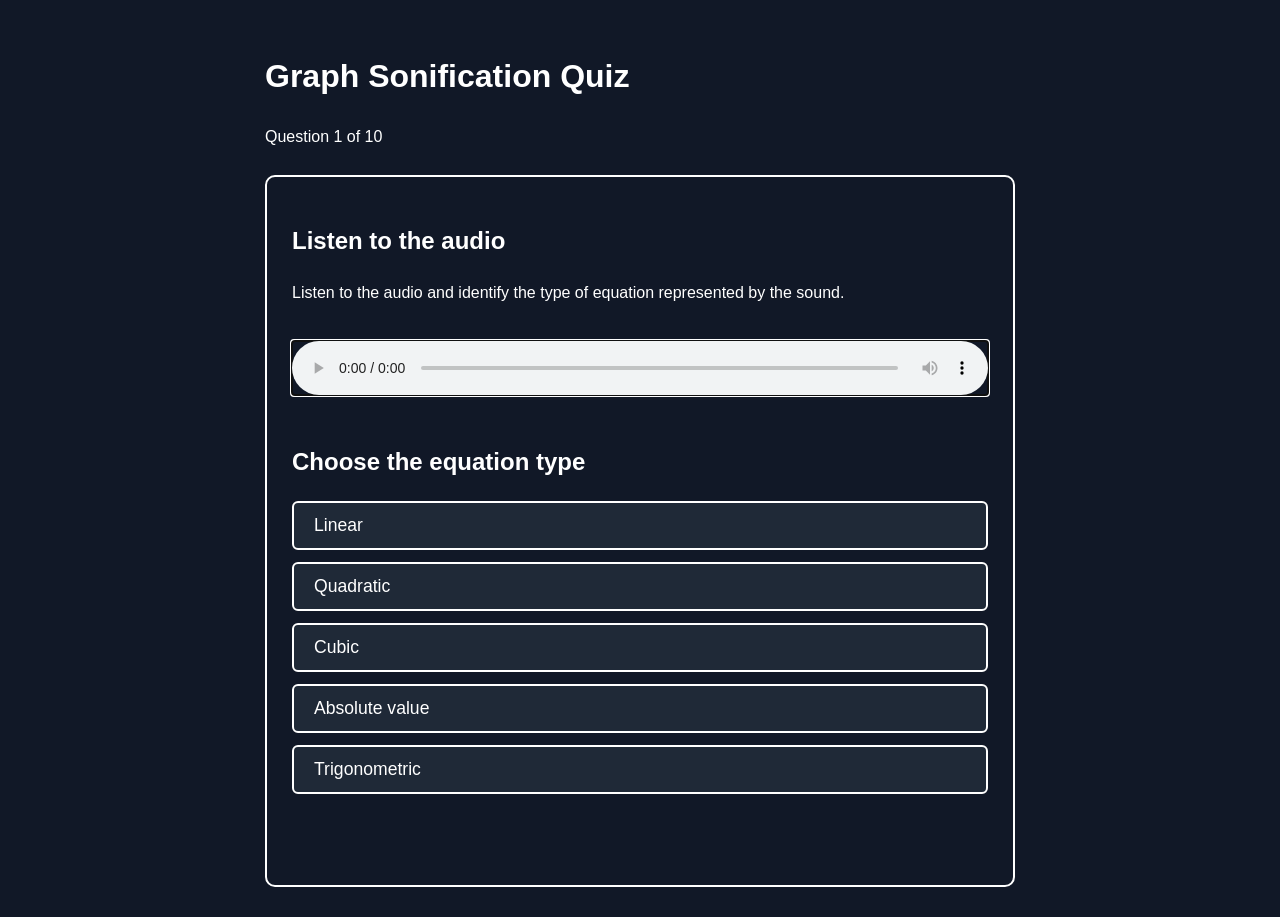
==== index.html @ c5cbcfbb "Add files via upload" ====
<!DOCTYPE html>
<html lang="en">
<head>
    <meta charset="UTF-8">
    <meta name="viewport" content="width=device-width, initial-scale=1.0">
    <title>Graph Sonification Quiz</title>

    <style>
        body {
            font-family: Arial, sans-serif;
            background: #111827;
            color: white;
            margin: 0;
            padding: 30px;
            line-height: 1.6;
        }

        main {
            max-width: 750px;
            margin: auto;
        }

        h1 {
            font-size: 2rem;
        }

        .quiz-box {
            margin-top: 25px;
            padding: 25px;
            border: 2px solid white;
            border-radius: 10px;
        }

        audio {
            width: 100%;
            margin: 20px 0;
        }

        .answers {
            display: flex;
            flex-direction: column;
            gap: 12px;
        }

        button {
            font-size: 1.1rem;
            padding: 12px 20px;
            border: 2px solid white;
            border-radius: 6px;
            background: #1f2937;
            color: white;
            cursor: pointer;
            text-align: left;
        }

        button:hover {
            background: #374151;
        }

        button:focus {
            outline: 4px solid #60a5fa;
            outline-offset: 3px;
        }

        button:disabled {
            opacity: 0.5;
            cursor: not-allowed;
        }

        #feedback {
            min-height: 30px;
            font-weight: bold;
            margin-top: 20px;
        }

        .hidden {
            display: none;
        }
    </style>
</head>

<body>

<main>

    <h1>Graph Sonification Quiz</h1>

    <p id="progress" aria-live="polite"></p>

    <section id="quizArea" class="quiz-box">

        <h2>Listen to the audio</h2>

        <p>
            Listen to the audio and identify the type of equation
            represented by the sound.
        </p>

        <audio id="audio" controls>
            Your browser does not support audio playback.
        </audio>

        <h2>Choose the equation type</h2>

        <div class="answers">

            <button type="button" data-answer="Linear">
                Linear
            </button>

            <button type="button" data-answer="Quadratic">
                Quadratic
            </button>

            <button type="button" data-answer="Cubic">
                Cubic
            </button>

            <button type="button" data-answer="Absolute value">
                Absolute value
            </button>

            <button type="button" data-answer="Trigonometric">
                Trigonometric
            </button>

        </div>

        <p id="feedback" aria-live="assertive"></p>

        <button
            id="nextButton"
            type="button"
            class="hidden">
            Next question
        </button>

    </section>

    <section id="finished" class="quiz-box hidden">

        <h2>Quiz complete</h2>

        <p>
            Thank you for completing the quiz.
        </p>

        <p>
            Your results have been recorded.
        </p>

    </section>

</main>

<script>

const questions = [

    {
        audio: "audio/log/y=2x+3 log.wav",
        answer: "Linear"
    },

    {
        audio: "audio/log/y=abs(x-2)+1 log.wav",
        answer: "Absolute value"
    },

    {
        audio: "audio/log/y=sin(x) log.wav",
        answer: "Trigonometric"
    },

    {
        audio: "audio/log/y=x^2−4x+3 log.wav",
        answer: "Quadratic"
    },

    {
        audio: "audio/log/y=x^3−3x^2+2 log.wav",
        answer: "Cubic"
    },

    {
        audio: "audio/linear/y=2x+3 linear.wav",
        answer: "Linear"
    },

    {
        audio: "audio/linear/y=abs(x-2)+1 linear.wav",
        answer: "Absolute value"
    },

    {
        audio: "audio/linear/y=sin(x) linear.wav",
        answer: "Trigonometric"
    },

    {
        audio: "audio/linear/y=x^2−4x+3 linear.wav",
        answer: "Quadratic"
    },

    {
        audio: "audio/linear/y=x^3−3x^2+2 linear.wav",
        answer: "Cubic"
    }

];

let currentQuestion = 0;

let score = 0;

let answered = false;

const audio =
    document.getElementById("audio");

const progress =
    document.getElementById("progress");

const feedback =
    document.getElementById("feedback");

const nextButton =
    document.getElementById("nextButton");

const quizArea =
    document.getElementById("quizArea");

const finished =
    document.getElementById("finished");

const answerButtons =
    document.querySelectorAll("[data-answer]");

function loadQuestion() {

    answered = false;

    progress.textContent =
        "Question " +
        (currentQuestion + 1) +
        " of " +
        questions.length;

    audio.src =
        questions[currentQuestion].audio;

    audio.load();

    feedback.textContent = "";

    nextButton.classList.add("hidden");

    answerButtons.forEach(function(button) {

        button.disabled = false;

    });

    audio.focus();

}

function checkAnswer(selectedAnswer) {

    if (answered) {

        return;

    }

    answered = true;

    const correctAnswer =
        questions[currentQuestion].answer;

    if (selectedAnswer === correctAnswer) {

        score++;

    }

    answerButtons.forEach(function(button) {

        button.disabled = true;

    });

    feedback.textContent =
        "Answer recorded.";

    nextButton.classList.remove("hidden");

    nextButton.focus();

}

function nextQuestion() {

    currentQuestion++;

    if (currentQuestion >= questions.length) {

        finishQuiz();

    } else {

        loadQuestion();

    }

}

function finishQuiz() {

    quizArea.classList.add("hidden");

    finished.classList.remove("hidden");

    console.log(
        "Final score:",
        score,
        "out of",
        questions.length
    );

}

answerButtons.forEach(function(button) {

    button.addEventListener(
        "click",
        function() {

            checkAnswer(
                button.dataset.answer
            );

        }
    );

});

nextButton.addEventListener(
    "click",
    nextQuestion
);

loadQuestion();

</script>

</body>
</html>
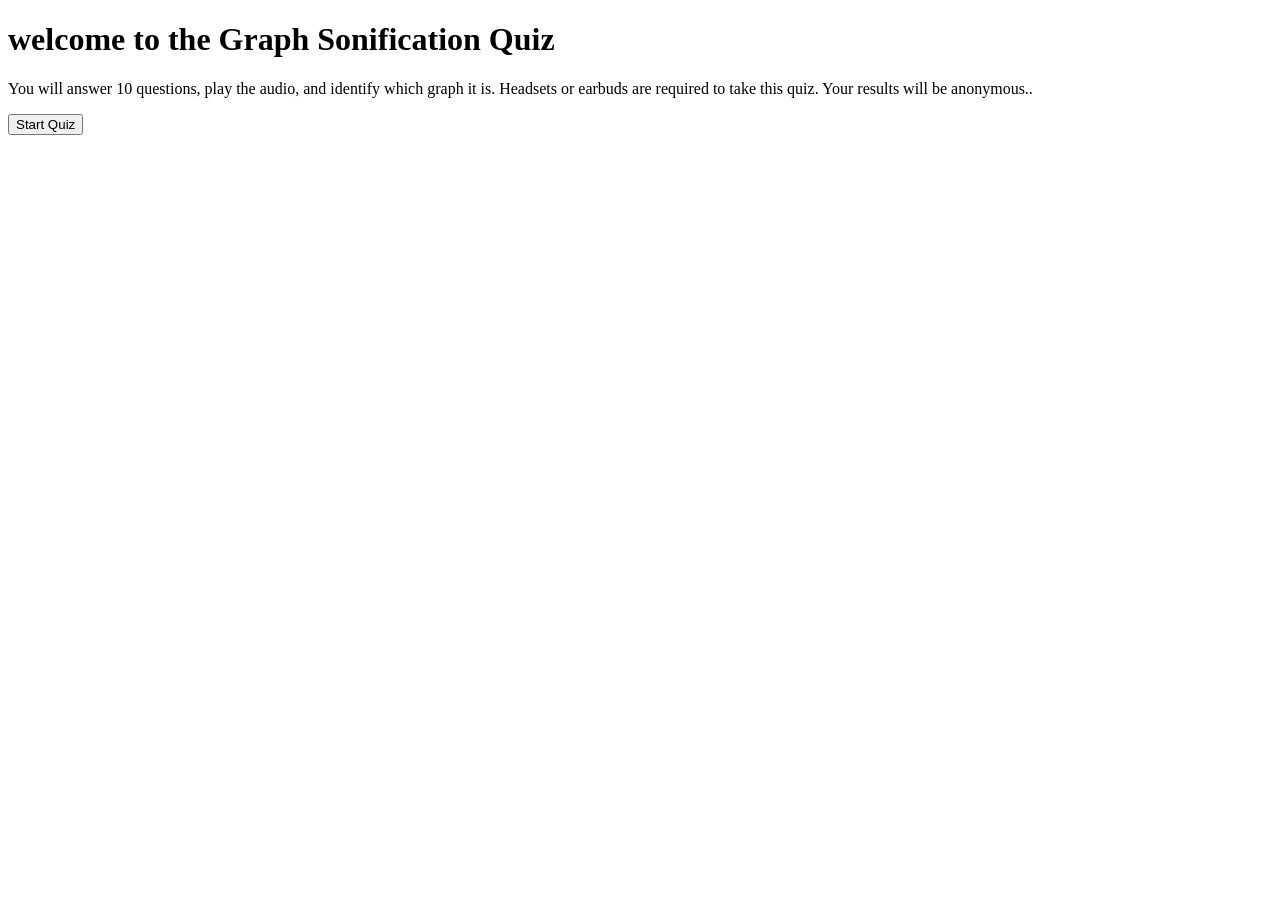
==== commit 1f82d90b: "Added sonification quiz file and updated index file" ====
--- a/index.html
+++ b/index.html
@@ -3,356 +3,16 @@
 <head>
     <meta charset="UTF-8">
     <meta name="viewport" content="width=device-width, initial-scale=1.0">
-    <title>Graph Sonification Quiz</title>
+    <title>Document</title>
+</head>
+<body>
+    <h1> welcome to the Graph Sonification Quiz</h1>
 
-    <style>
-        body {
-            font-family: Arial, sans-serif;
-            background: #111827;
-            color: white;
-            margin: 0;
-            padding: 30px;
-            line-height: 1.6;
-        }
+    <p>You will answer 10 questions, play the audio, and identify which graph it is. Headsets or earbuds are required to take this quiz. Your results will be anonymous..</p>
 
-        main {
-            max-width: 750px;
-            margin: auto;
-        }
-
-        h1 {
-            font-size: 2rem;
-        }
-
-        .quiz-box {
-            margin-top: 25px;
-            padding: 25px;
-            border: 2px solid white;
-            border-radius: 10px;
-        }
-
-        audio {
-            width: 100%;
-            margin: 20px 0;
-        }
-
-        .answers {
-            display: flex;
-            flex-direction: column;
-            gap: 12px;
-        }
-
-        button {
-            font-size: 1.1rem;
-            padding: 12px 20px;
-            border: 2px solid white;
-            border-radius: 6px;
-            background: #1f2937;
-            color: white;
-            cursor: pointer;
-            text-align: left;
-        }
-
-        button:hover {
-            background: #374151;
-        }
-
-        button:focus {
-            outline: 4px solid #60a5fa;
-            outline-offset: 3px;
-        }
-
-        button:disabled {
-            opacity: 0.5;
-            cursor: not-allowed;
-        }
-
-        #feedback {
-            min-height: 30px;
-            font-weight: bold;
-            margin-top: 20px;
-        }
-
-        .hidden {
-            display: none;
-        }
-    </style>
-</head>
-
-<body>
-
-<main>
-
-    <h1>Graph Sonification Quiz</h1>
-
-    <p id="progress" aria-live="polite"></p>
-
-    <section id="quizArea" class="quiz-box">
-
-        <h2>Listen to the audio</h2>
-
-        <p>
-            Listen to the audio and identify the type of equation
-            represented by the sound.
-        </p>
-
-        <audio id="audio" controls>
-            Your browser does not support audio playback.
-        </audio>
-
-        <h2>Choose the equation type</h2>
-
-        <div class="answers">
-
-            <button type="button" data-answer="Linear">
-                Linear
-            </button>
-
-            <button type="button" data-answer="Quadratic">
-                Quadratic
-            </button>
-
-            <button type="button" data-answer="Cubic">
-                Cubic
-            </button>
-
-            <button type="button" data-answer="Absolute value">
-                Absolute value
-            </button>
-
-            <button type="button" data-answer="Trigonometric">
-                Trigonometric
-            </button>
-
-        </div>
-
-        <p id="feedback" aria-live="assertive"></p>
-
-        <button
-            id="nextButton"
-            type="button"
-            class="hidden">
-            Next question
-        </button>
-
-    </section>
-
-    <section id="finished" class="quiz-box hidden">
-
-        <h2>Quiz complete</h2>
-
-        <p>
-            Thank you for completing the quiz.
-        </p>
-
-        <p>
-            Your results have been recorded.
-        </p>
-
-    </section>
-
-</main>
-
-<script>
-
-const questions = [
-
-    {
-        audio: "audio/log/y=2x+3 log.wav",
-        answer: "Linear"
-    },
-
-    {
-        audio: "audio/log/y=abs(x-2)+1 log.wav",
-        answer: "Absolute value"
-    },
-
-    {
-        audio: "audio/log/y=sin(x) log.wav",
-        answer: "Trigonometric"
-    },
-
-    {
-        audio: "audio/log/y=x^2−4x+3 log.wav",
-        answer: "Quadratic"
-    },
-
-    {
-        audio: "audio/log/y=x^3−3x^2+2 log.wav",
-        answer: "Cubic"
-    },
-
-    {
-        audio: "audio/linear/y=2x+3 linear.wav",
-        answer: "Linear"
-    },
-
-    {
-        audio: "audio/linear/y=abs(x-2)+1 linear.wav",
-        answer: "Absolute value"
-    },
-
-    {
-        audio: "audio/linear/y=sin(x) linear.wav",
-        answer: "Trigonometric"
-    },
-
-    {
-        audio: "audio/linear/y=x^2−4x+3 linear.wav",
-        answer: "Quadratic"
-    },
-
-    {
-        audio: "audio/linear/y=x^3−3x^2+2 linear.wav",
-        answer: "Cubic"
-    }
-
-];
-
-let currentQuestion = 0;
-
-let score = 0;
-
-let answered = false;
-
-const audio =
-    document.getElementById("audio");
-
-const progress =
-    document.getElementById("progress");
-
-const feedback =
-    document.getElementById("feedback");
-
-const nextButton =
-    document.getElementById("nextButton");
-
-const quizArea =
-    document.getElementById("quizArea");
-
-const finished =
-    document.getElementById("finished");
-
-const answerButtons =
-    document.querySelectorAll("[data-answer]");
-
-function loadQuestion() {
-
-    answered = false;
-
-    progress.textContent =
-        "Question " +
-        (currentQuestion + 1) +
-        " of " +
-        questions.length;
-
-    audio.src =
-        questions[currentQuestion].audio;
-
-    audio.load();
-
-    feedback.textContent = "";
-
-    nextButton.classList.add("hidden");
-
-    answerButtons.forEach(function(button) {
-
-        button.disabled = false;
-
-    });
-
-    audio.focus();
-
-}
-
-function checkAnswer(selectedAnswer) {
-
-    if (answered) {
-
-        return;
-
-    }
-
-    answered = true;
-
-    const correctAnswer =
-        questions[currentQuestion].answer;
-
-    if (selectedAnswer === correctAnswer) {
-
-        score++;
-
-    }
-
-    answerButtons.forEach(function(button) {
-
-        button.disabled = true;
-
-    });
-
-    feedback.textContent =
-        "Answer recorded.";
-
-    nextButton.classList.remove("hidden");
-
-    nextButton.focus();
-
-}
-
-function nextQuestion() {
-
-    currentQuestion++;
-
-    if (currentQuestion >= questions.length) {
-
-        finishQuiz();
-
-    } else {
-
-        loadQuestion();
-
-    }
-
-}
-
-function finishQuiz() {
-
-    quizArea.classList.add("hidden");
-
-    finished.classList.remove("hidden");
-
-    console.log(
-        "Final score:",
-        score,
-        "out of",
-        questions.length
-    );
-
-}
-
-answerButtons.forEach(function(button) {
-
-    button.addEventListener(
-        "click",
-        function() {
-
-            checkAnswer(
-                button.dataset.answer
-            );
-
-        }
-    );
-
-});
-
-nextButton.addEventListener(
-    "click",
-    nextQuestion
-);
-
-loadQuestion();
-
-</script>
+<a href="Graph Sonification Quiz.html">
+  <button>Start Quiz</button>
+</a>
 
 </body>
 </html>
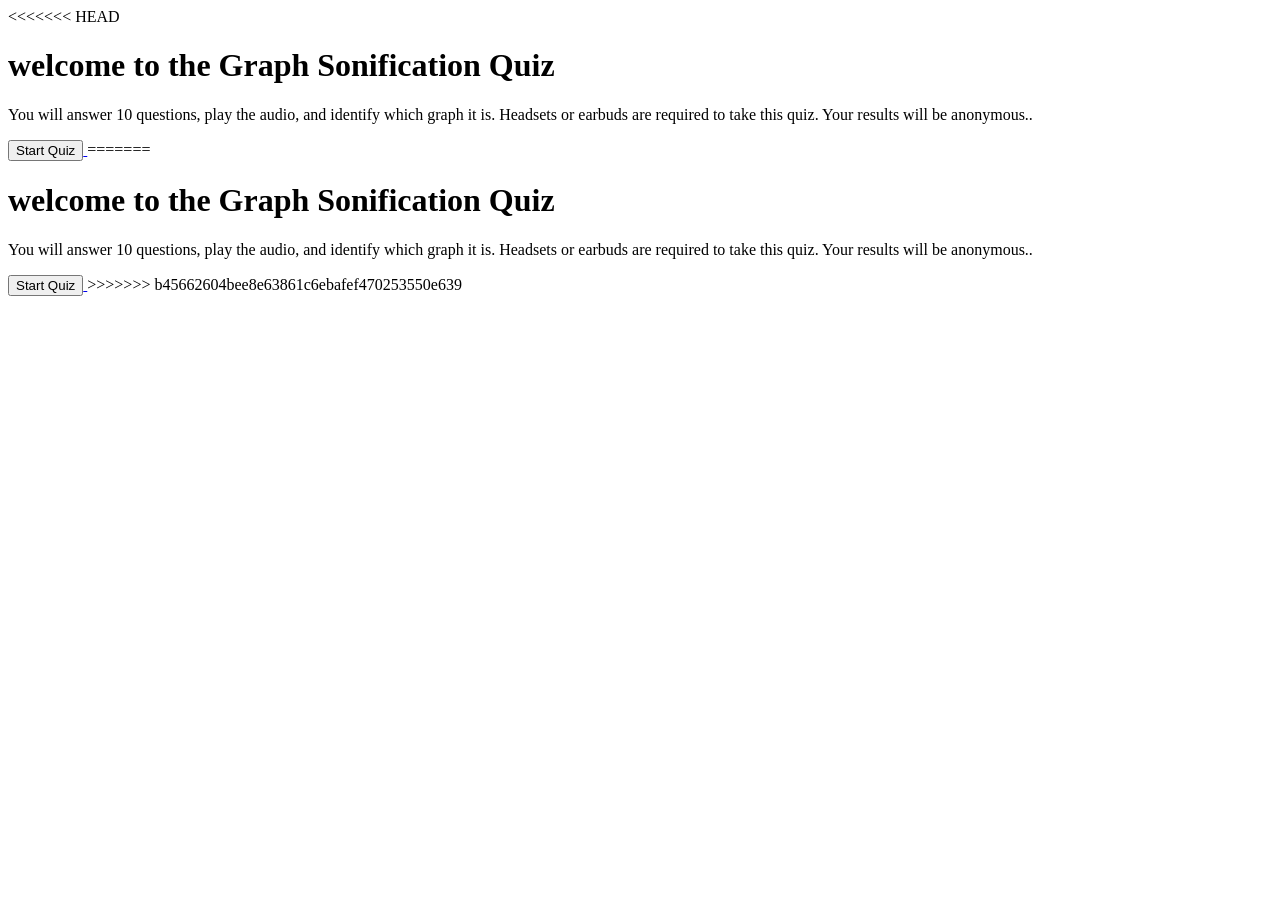
==== commit 5b8e2f9a: "Resolved merge conflicts" ====
--- a/index.html
+++ b/index.html
@@ -1,18 +1,38 @@
-<!DOCTYPE html>
-<html lang="en">
-<head>
-    <meta charset="UTF-8">
-    <meta name="viewport" content="width=device-width, initial-scale=1.0">
-    <title>Document</title>
-</head>
-<body>
-    <h1> welcome to the Graph Sonification Quiz</h1>
-
-    <p>You will answer 10 questions, play the audio, and identify which graph it is. Headsets or earbuds are required to take this quiz. Your results will be anonymous..</p>
-
-<a href="Graph Sonification Quiz.html">
-  <button>Start Quiz</button>
-</a>
-
-</body>
+<<<<<<< HEAD
+<!DOCTYPE html>
+<html lang="en">
+<head>
+    <meta charset="UTF-8">
+    <meta name="viewport" content="width=device-width, initial-scale=1.0">
+    <title>Document</title>
+</head>
+<body>
+    <h1> welcome to the Graph Sonification Quiz</h1>
+
+    <p>You will answer 10 questions, play the audio, and identify which graph it is. Headsets or earbuds are required to take this quiz. Your results will be anonymous..</p>
+
+<a href="Graph Sonification Quiz.html">
+  <button>Start Quiz</button>
+</a>
+
+</body>
+=======
+<!DOCTYPE html>
+<html lang="en">
+<head>
+    <meta charset="UTF-8">
+    <meta name="viewport" content="width=device-width, initial-scale=1.0">
+    <title>Document</title>
+</head>
+<body>
+    <h1> welcome to the Graph Sonification Quiz</h1>
+
+    <p>You will answer 10 questions, play the audio, and identify which graph it is. Headsets or earbuds are required to take this quiz. Your results will be anonymous..</p>
+
+<a href="Graph Sonification Quiz.html">
+  <button>Start Quiz</button>
+</a>
+
+</body>
+>>>>>>> b45662604bee8e63861c6ebafef470253550e639
 </html>
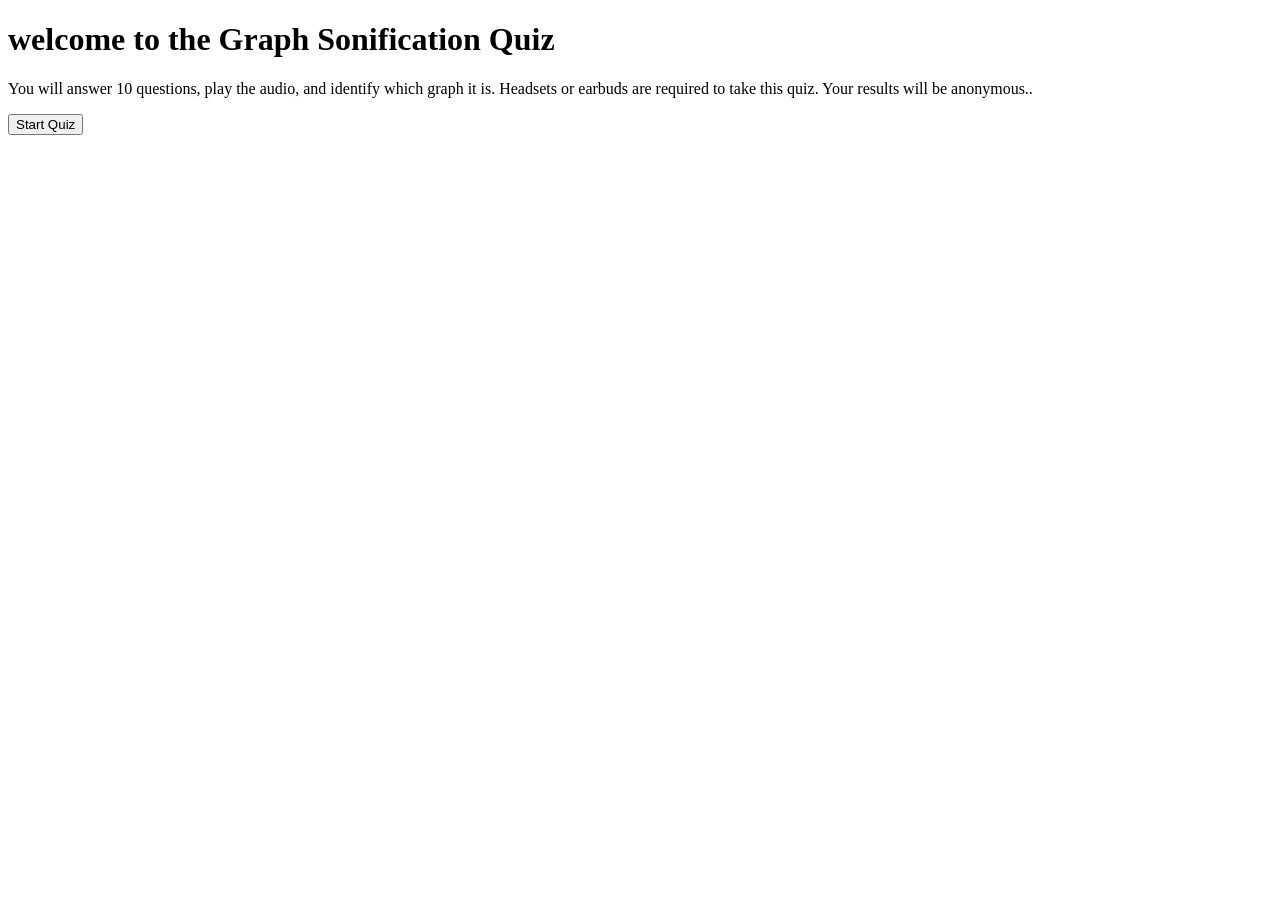
==== commit 8a2b3d8d: "Remove conflict markers and fix html structure" ====
--- a/index.html
+++ b/index.html
@@ -1,38 +1,18 @@
-<<<<<<< HEAD
 <!DOCTYPE html>
 <html lang="en">
 <head>
     <meta charset="UTF-8">
     <meta name="viewport" content="width=device-width, initial-scale=1.0">
-    <title>Document</title>
+    <title>Graph Sonification Quiz</title>
 </head>
 <body>
-    <h1> welcome to the Graph Sonification Quiz</h1>
+    <h1>welcome to the Graph Sonification Quiz</h1>
 
     <p>You will answer 10 questions, play the audio, and identify which graph it is. Headsets or earbuds are required to take this quiz. Your results will be anonymous..</p>
 
-<a href="Graph Sonification Quiz.html">
-  <button>Start Quiz</button>
-</a>
+    <a href="Graph Sonification Quiz.html">
+        <button>Start Quiz</button>
+    </a>
 
 </body>
-=======
-<!DOCTYPE html>
-<html lang="en">
-<head>
-    <meta charset="UTF-8">
-    <meta name="viewport" content="width=device-width, initial-scale=1.0">
-    <title>Document</title>
-</head>
-<body>
-    <h1> welcome to the Graph Sonification Quiz</h1>
-
-    <p>You will answer 10 questions, play the audio, and identify which graph it is. Headsets or earbuds are required to take this quiz. Your results will be anonymous..</p>
-
-<a href="Graph Sonification Quiz.html">
-  <button>Start Quiz</button>
-</a>
-
-</body>
->>>>>>> b45662604bee8e63861c6ebafef470253550e639
 </html>
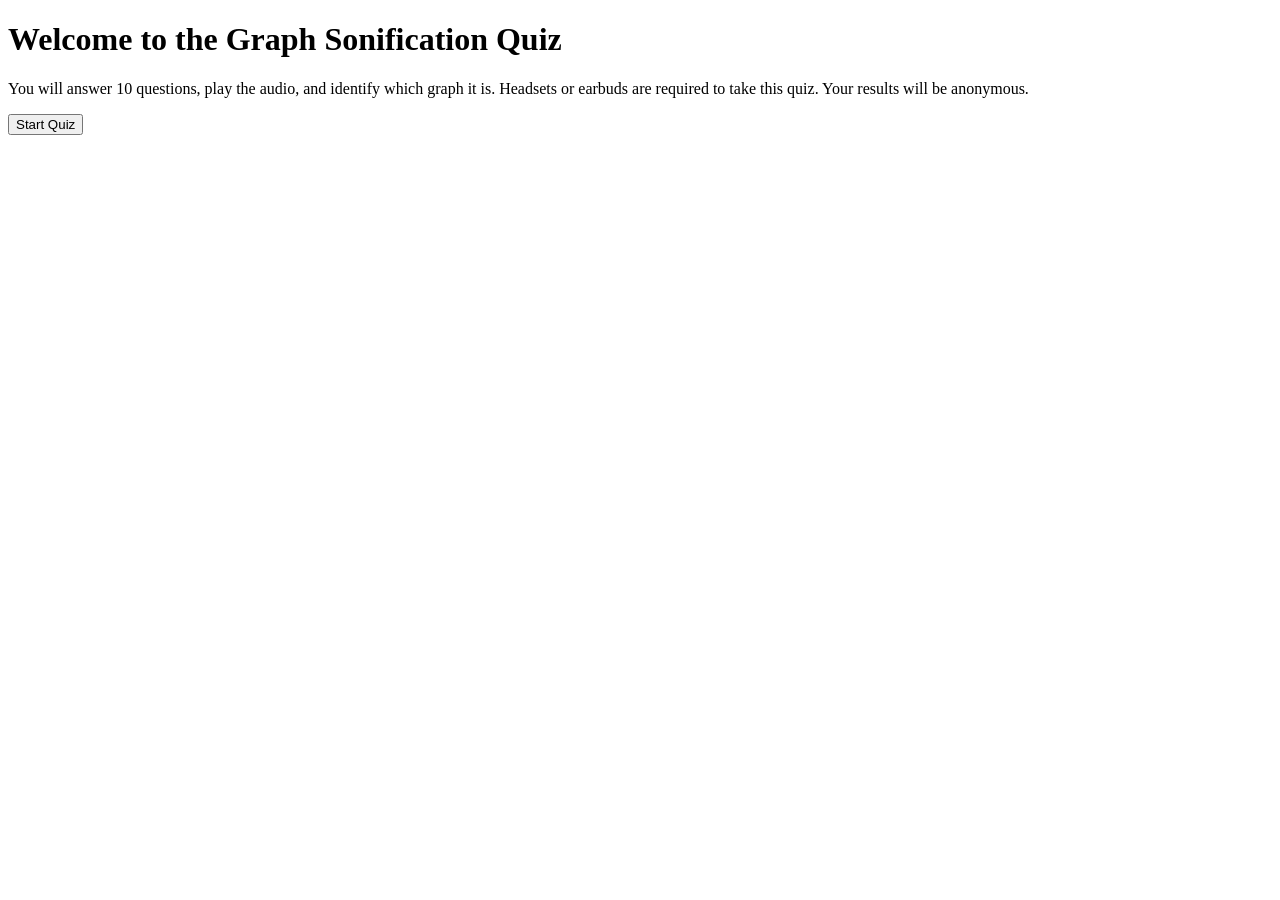
==== commit 5074fe1d: "Fix JS audio array paths to match web-safe filenames" ====
--- a/index.html
+++ b/index.html
@@ -6,11 +6,11 @@
     <title>Graph Sonification Quiz</title>
 </head>
 <body>
-    <h1>welcome to the Graph Sonification Quiz</h1>
+    <h1>Welcome to the Graph Sonification Quiz</h1>
 
-    <p>You will answer 10 questions, play the audio, and identify which graph it is. Headsets or earbuds are required to take this quiz. Your results will be anonymous..</p>
+    <p>You will answer 10 questions, play the audio, and identify which graph it is. Headsets or earbuds are required to take this quiz. Your results will be anonymous.</p>
 
-    <a href="Graph Sonification Quiz.html">
+    <a href="Graph%20Sonification%20Quiz.html">
         <button>Start Quiz</button>
     </a>
 
